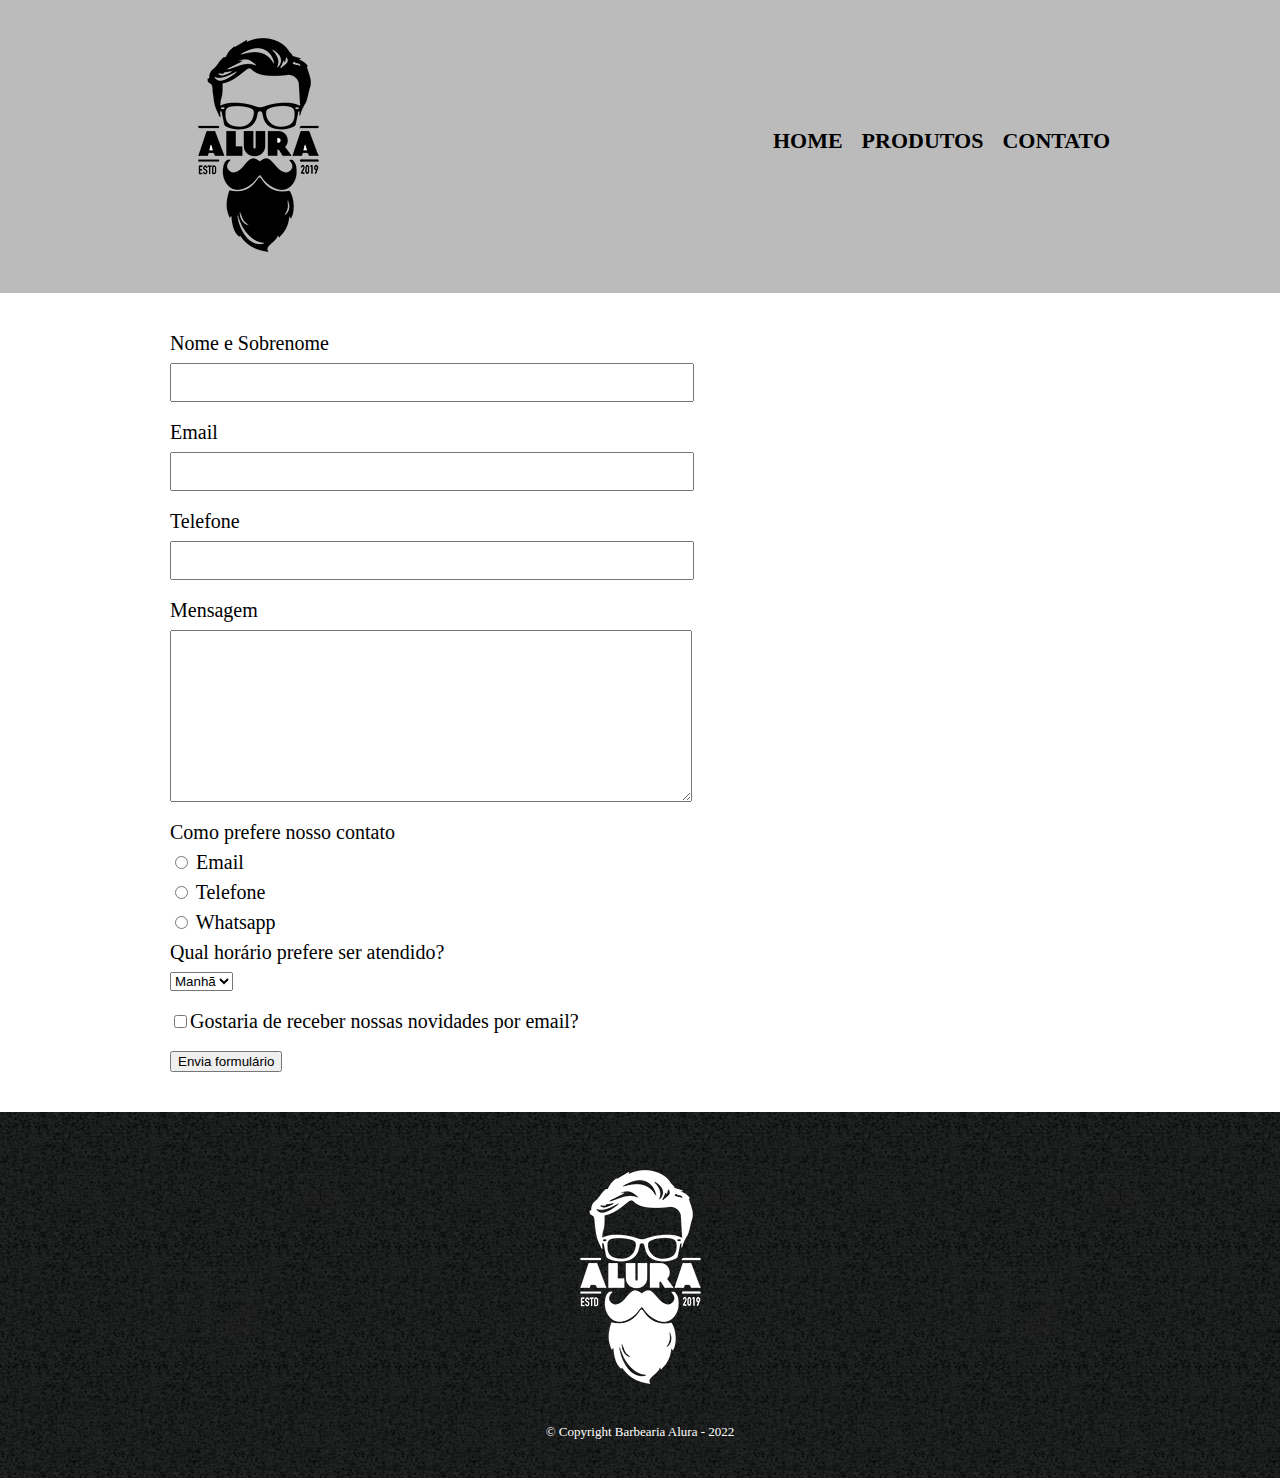
==== contato.html @ c1439872 "Aula 03 tipos de campos diferentes" ====
<!DOCTYPE html>
<html>
    <head>
        <meta charset="UTF-8">
        <title>Produtos - Barbearia Alura</title>

        <link rel="stylesheet" href="reset.css">
        <link rel="stylesheet" href="style.css">
    </head>
    <body>
        <header>
            <div class="caixa">         
                <h1><img src="logo.png"></h1>
                <nav>
                    <ul>
                        <li><a href="index.html">Home</a></li>
                        <li><a href="produtos.html">Produtos</a></li>
                        <li><a href="contato.html">Contato</a></li>
                    </ul>
                </nav>
            </div>  
        </header>
        <main>
            <form>
                <label for="nomesobrenome">Nome e Sobrenome</label>
                <input type="text" id="nomedobrenomem " class="input-padrao">

                <label for="email">Email</label>
                <input type="text" id="email" class="input-padrao">
                
                <label for="telefone">Telefone</label>
                <input type="text" id="telefone" class="input-padrao">

                <label for="mensagem">Mensagem</label>
                <textarea cols="70" rows="10" id="mensagem" class="input-padrao"></textarea>

                <div>
                <p>Como prefere nosso contato</p>
                <label for="radio-email"><input type="radio" name="contato" value="email" id="radio-email"> Email</label>
                
                <label for="radio-telefone"><input type="radio" name="contato" value="telefone" id="radio-telefone"> Telefone</label>

                <label for="radio-whatsapp"> <input type="radio" name="contato" value="Whatsapp" id="radio-whatsapp"> Whatsapp</label>
               
               </div>
               <div>
                    <p>Qual horário prefere ser atendido?</p>
                    <select>
                        <option>Manhã</option>
                        <option>Tarde</option>
                        <option>Noite</option>
                    </select>
               </div>

               <label class="checkbox"><input type="checkbox">Gostaria de receber nossas novidades por email?</label>
               <input type="submit" value="Envia formulário">
            </form>

 
        </main>
        <footer>
            <img src="logo-branco.png">
            <p class="copyrights">&copy; Copyright Barbearia Alura - 2022</p>
        </footer>
    </body>

</html>
---- style.css ----
header{
    background:#BBBBBB;
    padding: 20px 0;

}
.caixa{
    position: relative;
    width: 940px;
    margin: 0 auto;
}
nav{
    position: absolute;
    top: 110px;
    right: 0;
}
nav li{
    display: inline;
    margin: 0 0 0 15px;
}
nav a{
    text-transform: uppercase;
    color: #000000;
    font-weight: bold;
    font-size: 22px;
    text-decoration: none;
}
nav a:hover {
    color:#C78C19 ;
    text-decoration: underline;


}

.produtos {
    width: 940px;
    margin: 0 auto;
    padding: 50px 0;
}

.produtos li {
	display: inline-block;
	text-align: center;
	width: 30%;
	vertical-align: top;
	margin: 0 1.5%;
	padding: 30px 20px;
	box-sizing: border-box;
	border: 2px solid #000000;
	border-radius: 10px;
}

.produtos li:hover {
	border-color: #C78C19;
}

.produtos li:active {
	border-color: #088C19;	
}

.produtos li:hover h2 {
	font-size: 34px;
}

.produtos h2 {
	font-size: 30px;
	font-weight: bold;
}

.produto-descricao {
	font-size: 18px;
}

.produto-preco {
	font-size: 22px;
	font-weight: bold;
	margin-top: 10px;
}

footer {
    text-align: center;
    background: url("bg.jpg");
    padding: 40px 0;
}

.copyrights {
    color: #FFFFFF;
    font-size: 13px;
    margin: 20px 0 0;
           
}
main {
    width: 940px;
    margin: 0 auto;
}
form {
    margin: 40px 0;
}
form label, form p {
    display: block;
    font-size: 20px;
    margin: 0 0 10px;
}
.input-padrao {
    display: block;
    margin: 0 0 20px;
    padding: 10px 25px;
    width: 50%;
}
.checkbox {
    margin: 20px 0;
}
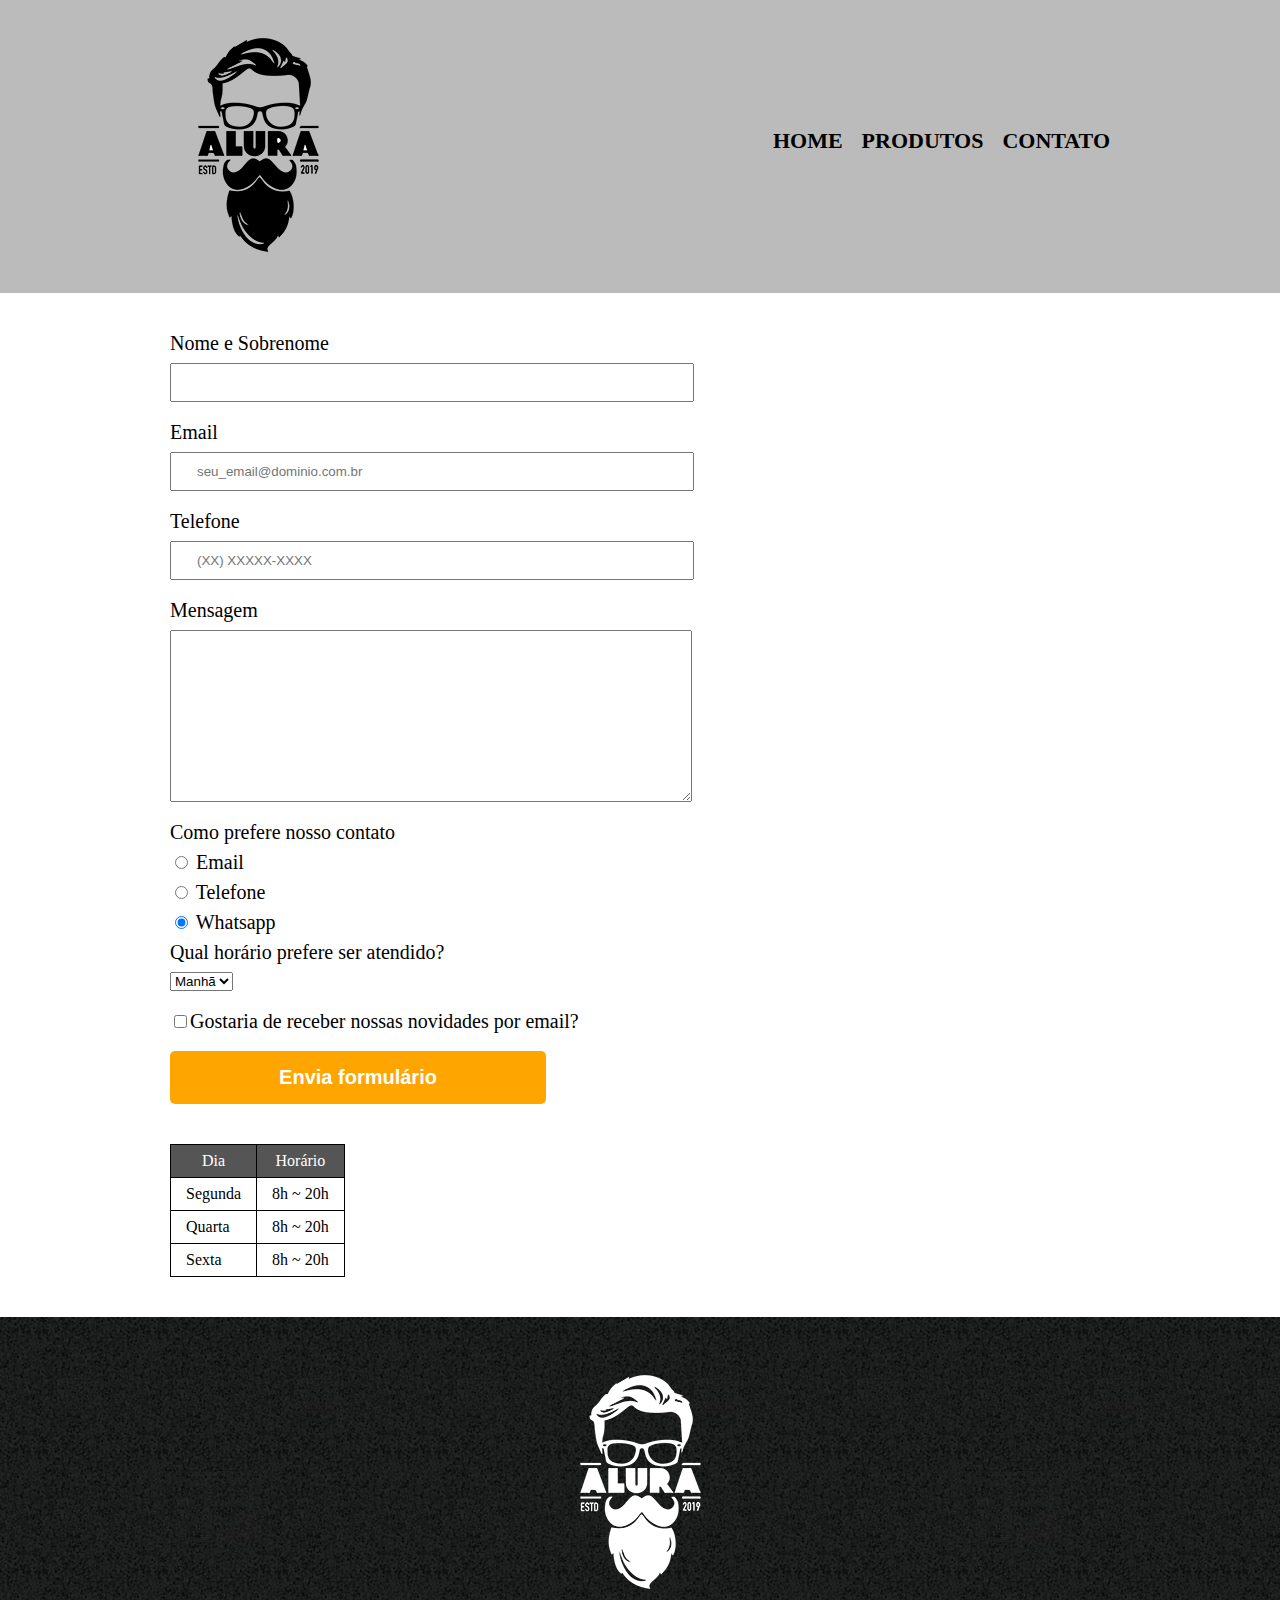
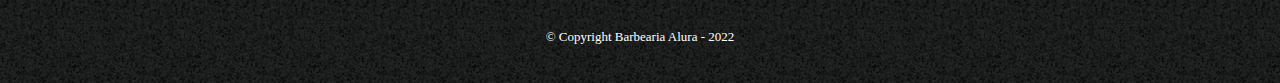
==== commit d433fcec: "terminado o 3 modulo" ====
--- a/contato.html
+++ b/contato.html
@@ -10,7 +10,7 @@
     <body>
         <header>
             <div class="caixa">         
-                <h1><img src="logo.png"></h1>
+                <h1><img src="logo.png" alt="Logo da Barbearia Alura"></h1>
                 <nav>
                     <ul>
                         <li><a href="index.html">Home</a></li>
@@ -23,43 +23,65 @@
         <main>
             <form>
                 <label for="nomesobrenome">Nome e Sobrenome</label>
-                <input type="text" id="nomedobrenomem " class="input-padrao">
+                <input type="text" id="nomedobrenomem " class="input-padrao" required>
 
                 <label for="email">Email</label>
-                <input type="text" id="email" class="input-padrao">
+                <input type="email" id="email" class="input-padrao" required placeholder="seu_email@dominio.com.br">
                 
                 <label for="telefone">Telefone</label>
-                <input type="text" id="telefone" class="input-padrao">
+                <input type="tel" id="telefone" class="input-padrao" required placeholder="(XX) XXXXX-XXXX">
 
                 <label for="mensagem">Mensagem</label>
-                <textarea cols="70" rows="10" id="mensagem" class="input-padrao"></textarea>
+                <textarea cols="70" rows="10" id="mensagem" class="input-padrao" required></textarea>
 
-                <div>
-                <p>Como prefere nosso contato</p>
-                <label for="radio-email"><input type="radio" name="contato" value="email" id="radio-email"> Email</label>
+                <fieldset>
+                <legend>Como prefere nosso contato</legend>
+                <label for="radio-email"><input type="radio" name="contato" value="email" id="radio-email" required> Email</label>
                 
-                <label for="radio-telefone"><input type="radio" name="contato" value="telefone" id="radio-telefone"> Telefone</label>
+                <label for="radio-telefone"><input type="radio" name="contato" value="telefone" id="radio-telefone" required> Telefone</label>
 
-                <label for="radio-whatsapp"> <input type="radio" name="contato" value="Whatsapp" id="radio-whatsapp"> Whatsapp</label>
+                <label for="radio-whatsapp"> <input type="radio" name="contato" value="Whatsapp" id="radio-whatsapp" checked required> Whatsapp</label>
                
-               </div>
-               <div>
-                    <p>Qual horário prefere ser atendido?</p>
+               </fieldset>
+               <fieldset>
+                    <legend>Qual horário prefere ser atendido?</legend>
                     <select>
                         <option>Manhã</option>
                         <option>Tarde</option>
                         <option>Noite</option>
                     </select>
-               </div>
+               </fieldset>
 
                <label class="checkbox"><input type="checkbox">Gostaria de receber nossas novidades por email?</label>
-               <input type="submit" value="Envia formulário">
+               <input type="submit" value="Envia formulário" required class="botao-enviar">
             </form>
+            <table>
+                <thead>
+                    <tr>
+                        <th>Dia</th>
+                        <th>Horário</th>
+                    </tr>
+                </thead>
+                <tbory>
+                    <tr>
+                        <td>Segunda</td>
+                        <td>8h ~ 20h</td>
+                    </tr>
+                    <tr>
+                        <td>Quarta</td>
+                        <td>8h ~ 20h</td>
+                    </tr>
+                    <tr>
+                        <td>Sexta</td>
+                        <td>8h ~ 20h</td>
+                    </tr>
+                </tbory> 
+            </table>
 
  
         </main>
         <footer>
-            <img src="logo-branco.png">
+            <img src="logo-branco.png" alt="Logo da Barbearia Alura">
             <p class="copyrights">&copy; Copyright Barbearia Alura - 2022</p>
         </footer>
     </body>
--- a/style.css
+++ b/style.css
@@ -95,7 +95,7 @@
 form {
     margin: 40px 0;
 }
-form label, form p {
+form label, form legend {
     display: block;
     font-size: 20px;
     margin: 0 0 10px;
@@ -108,4 +108,37 @@
 }
 .checkbox {
     margin: 20px 0;
+}
+
+.botao-enviar {
+width: 40%;
+padding: 15px 0;
+background: orange;
+color:white;
+font-weight: bold;
+font-size: 20px;
+border: none;
+border-radius: 5px;
+transition: 1s all;
+cursor:pointer;
+}
+
+.botao-enviar:hover{
+    background: darkorange;
+    transform: scale(1.3);
+}
+
+table {
+    margin: 20px 0 40px;
+}
+
+thead {
+    background: #555555;
+    color: white;
+    font-size: bold;
+}
+
+td, th {
+    border: 1px solid #000000;
+    padding: 8px 15px;
 }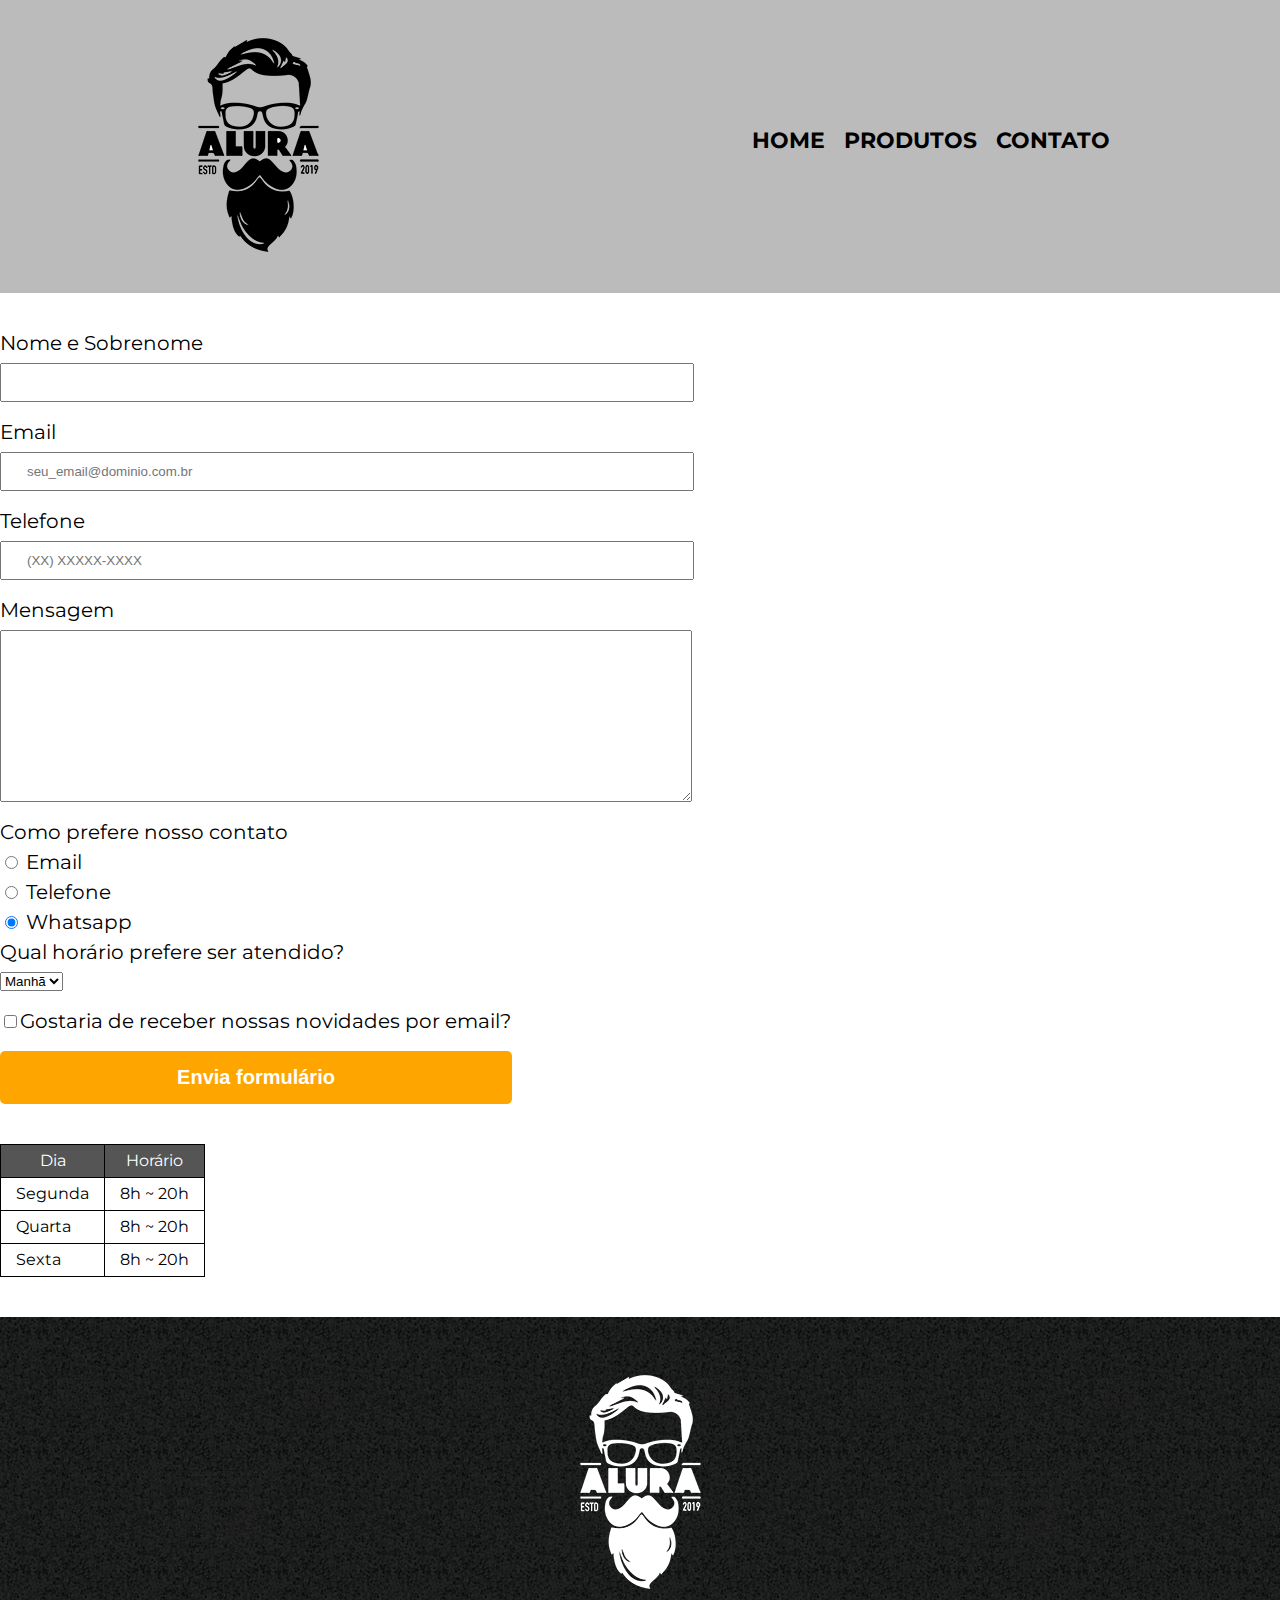
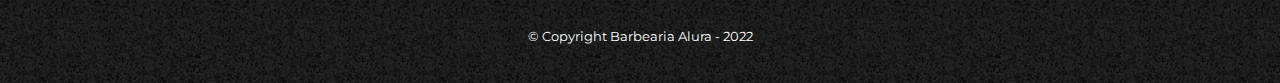
==== commit 6701301a: "finalização do curso" ====
--- a/contato.html
+++ b/contato.html
@@ -2,15 +2,17 @@
 <html>
     <head>
         <meta charset="UTF-8">
+        <meta name="viewport" content="width=device-width">
         <title>Produtos - Barbearia Alura</title>
 
         <link rel="stylesheet" href="reset.css">
         <link rel="stylesheet" href="style.css">
+        <link rel="preconnect" href="https://fonts.googleapis.com"><link rel="preconnect" href="https://fonts.gstatic.com" crossorigin><link href="https://fonts.googleapis.com/css2?family=Montserrat:ital,wght@0,100;0,200;0,300;0,400;0,500;0,600;0,700;0,800;0,900;1,100;1,200;1,300;1,400;1,500;1,600;1,700;1,800;1,900&display=swap" rel="stylesheet">
     </head>
     <body>
         <header>
             <div class="caixa">         
-                <h1><img src="logo.png" alt="Logo da Barbearia Alura"></h1>
+                <h1><img src="logo.png"></h1>
                 <nav>
                     <ul>
                         <li><a href="index.html">Home</a></li>
@@ -53,30 +55,34 @@
                </fieldset>
 
                <label class="checkbox"><input type="checkbox">Gostaria de receber nossas novidades por email?</label>
-               <input type="submit" value="Envia formulário" required class="botao-enviar">
+                <div class="caixa-botao">
+                    <input type="submit" value="Envia formulário" required class="botao-enviar">
+                </div>
             </form>
-            <table>
-                <thead>
-                    <tr>
-                        <th>Dia</th>
-                        <th>Horário</th>
-                    </tr>
-                </thead>
-                <tbory>
-                    <tr>
-                        <td>Segunda</td>
-                        <td>8h ~ 20h</td>
-                    </tr>
-                    <tr>
-                        <td>Quarta</td>
-                        <td>8h ~ 20h</td>
-                    </tr>
-                    <tr>
-                        <td>Sexta</td>
-                        <td>8h ~ 20h</td>
-                    </tr>
-                </tbory> 
-            </table>
+            <div class="tabela-hora">
+                <table>
+                    <thead>
+                        <tr>
+                            <th>Dia</th>
+                            <th>Horário</th>
+                        </tr>
+                    </thead>
+                    <tbory>
+                        <tr>
+                            <td>Segunda</td>
+                            <td>8h ~ 20h</td>
+                        </tr>
+                        <tr>
+                            <td>Quarta</td>
+                            <td>8h ~ 20h</td>
+                        </tr>
+                        <tr>
+                            <td>Sexta</td>
+                            <td>8h ~ 20h</td>
+                        </tr>
+                    </tbory> 
+                </table>
+            </div>
 
  
         </main>
--- a/style.css
+++ b/style.css
@@ -1,3 +1,7 @@
+body{
+    font-family: 'Montserrat', sans-serif;
+}
+
 header{
     background:#BBBBBB;
     padding: 20px 0;
@@ -30,6 +34,8 @@
 
 
 }
+
+/*Aqui é a pagina de podutos*/
 
 .produtos {
     width: 940px;
@@ -89,8 +95,7 @@
            
 }
 main {
-    width: 940px;
-    margin: 0 auto;
+
 }
 form {
     margin: 40px 0;
@@ -141,4 +146,138 @@
 td, th {
     border: 1px solid #000000;
     padding: 8px 15px;
+}
+
+/*Daqui pra baixo vai ser home*/
+.banner {
+    width: 100%;  
+}
+
+.titulo-principal {
+    text-align: center;
+    font-size: 2em;
+    margin: 0 0 1em;
+    clear: left;
+}
+
+.principal{
+    width: 940px;
+    margin: 0 auto;
+    padding: 3em 0;
+    background: #FEFEFE;
+}
+
+.principal p {
+    margin: 0 0 1em;
+}
+
+.principal strong {
+    font-weight: bold;
+}
+
+.principal em {
+    font-style: italic;
+}
+
+.utensilios {
+    width: 120px;
+    float: left;
+    margin: 0 20px 20px 0;
+}
+
+.mapa {
+    padding: 3em 0;
+    background: linear-gradient(#FEFEFE, #888888)
+
+}
+
+.mapa-conteudo{
+    
+    width: 940px;
+    margin: 0 auto;
+}
+
+.mapa p {
+    margin: 0 0 2em;
+    text-align: center;
+}
+
+.beneficios{
+    padding: 3em 0;
+    background: #888888;
+}
+
+.conteudo-beneficios{
+    width: 640px;
+    margin: 0 auto;
+}
+
+.lista-beneficios{
+    width: 40%;
+    display: inline-block;
+    vertical-align: top;
+
+}
+
+.imagem-beneficios {
+    width: 60%;
+    opacity:1;
+    transition: 400ms;
+    box-shadow: 10px 10px 10px 0 #000000;
+}
+.imagem-beneficios:hover {
+    opacity:0.3;
+}
+
+.itens:before {
+ content:"✵";
+}
+
+.itens{
+    line-height: 1.5;
+}
+
+.itens:first-child{
+    font-weight: bold;
+}
+
+
+
+.video {
+    width: 560px;
+    margin: 2em auto;
+}
+
+@media screen and (max-width: 480px) {
+    .conteudo-beneficios, .mapa-conteudo, .video, form, .principal{
+        width: auto;
+        padding: 20px;
+    }
+
+    h1{
+        text-align: center;
+    }
+
+    nav{
+        position: static;
+    }
+
+    .lista-beneficios, .imagem-beneficios {
+        width: 100%;
+    }
+   
+    .tabela-hora, .caixa-botao {
+        display: flex;
+        flex-direction: row;
+        justify-content: center;
+        align-items: center;
+    }
+
+    .botao-enviar{
+        font-size: 16px;
+    }
+    .caixa{
+        width: auto;
+        padding: 10px;
+    }
 }